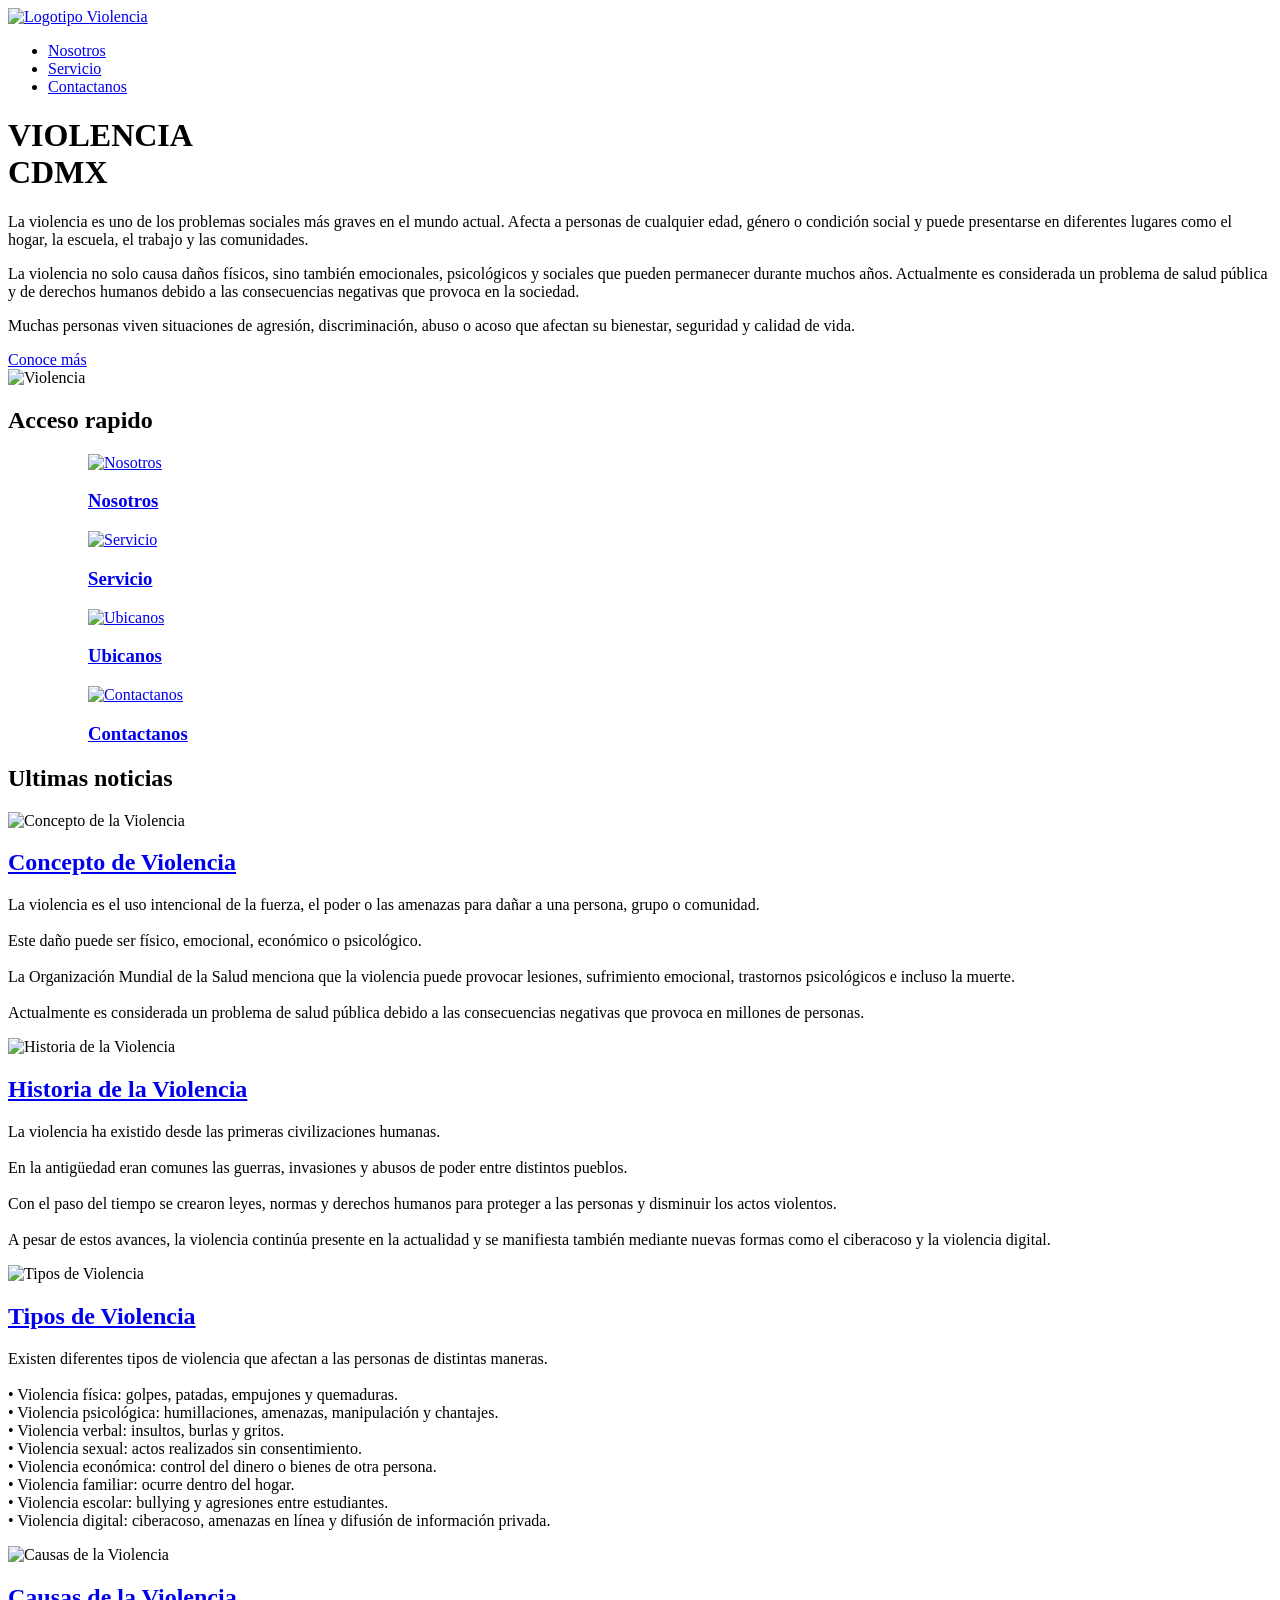
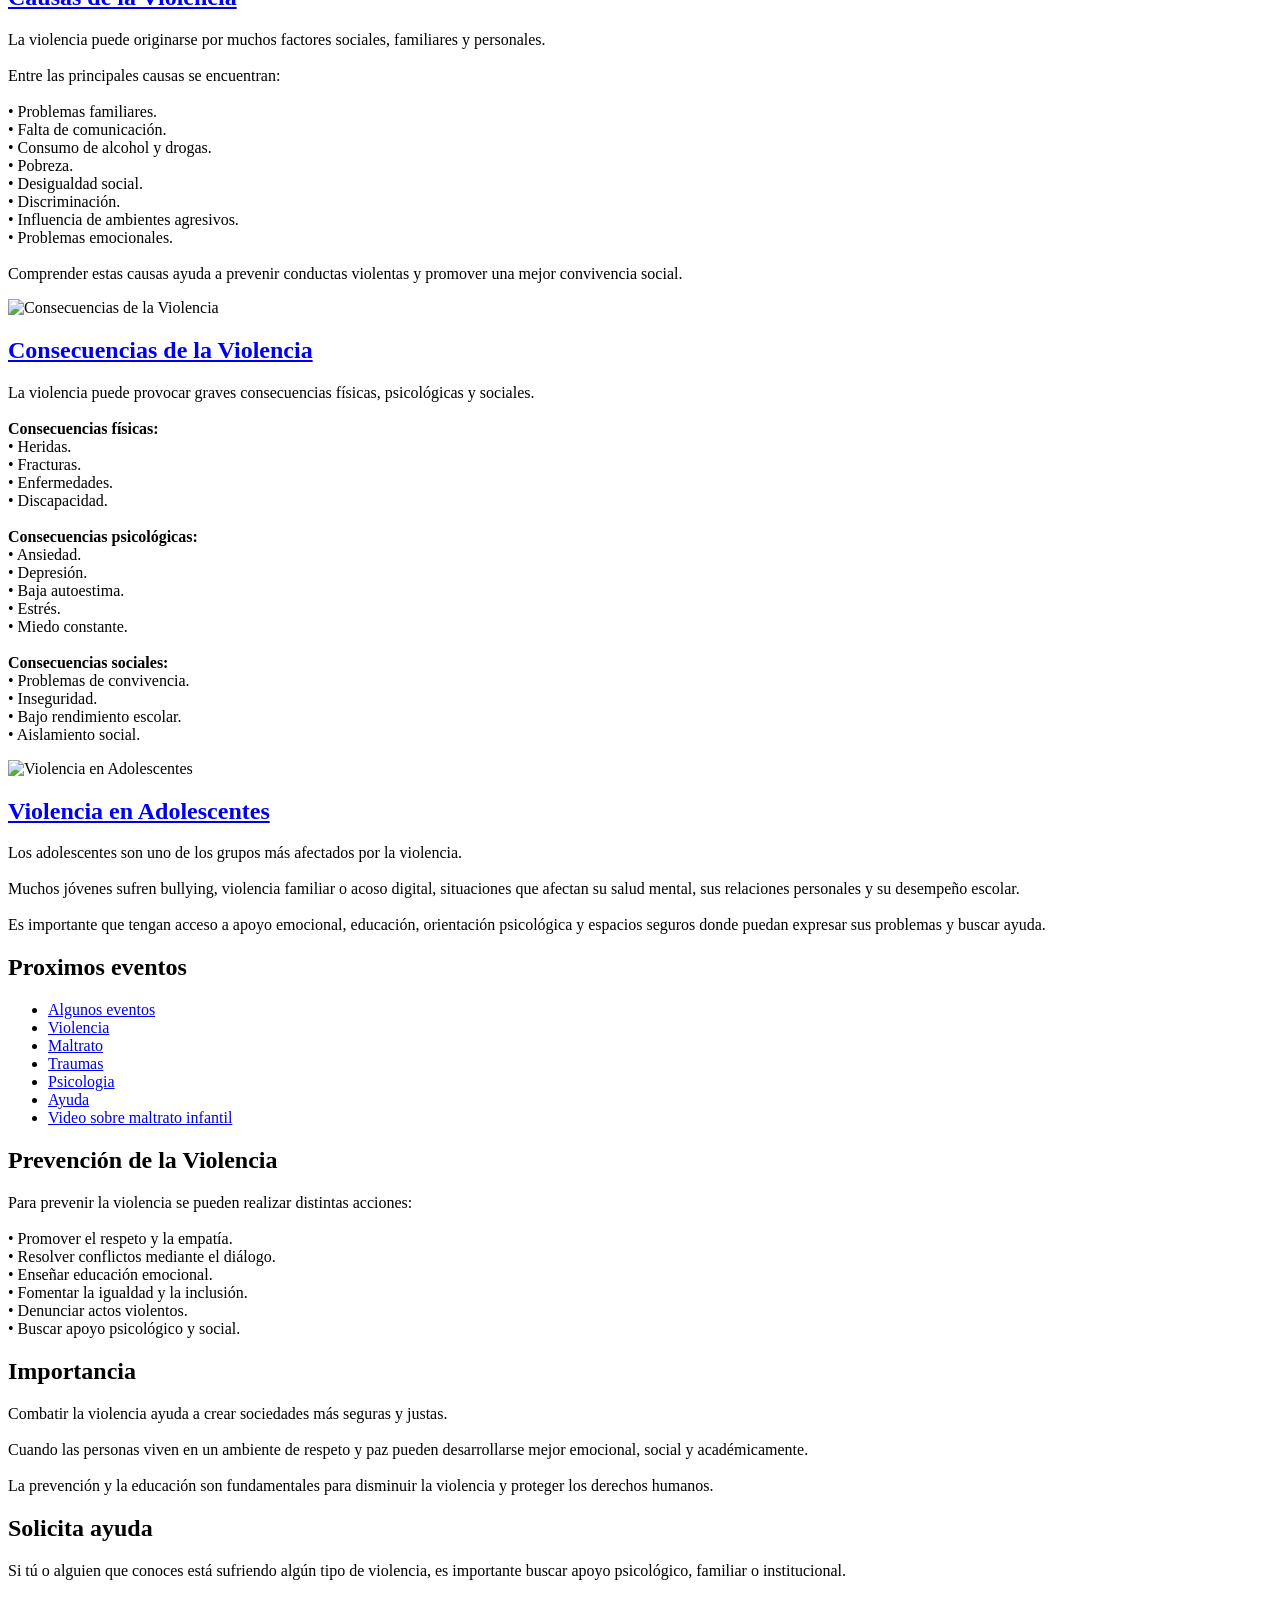
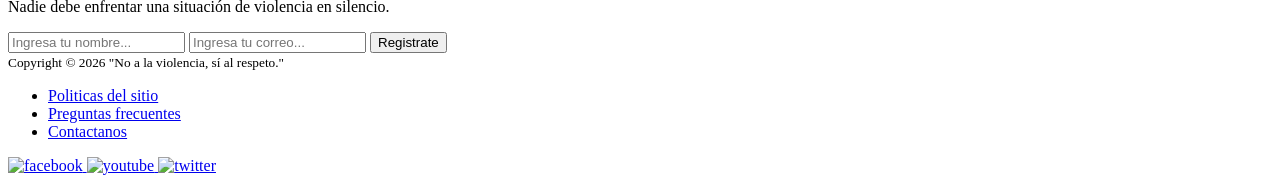
==== index.html @ 7d7b6aa0 "Add files via upload" ====
<!DOCTYPE html>
<html lang="es">
<head>
    <meta charset="UTF-8">
    <title>Proyecto Violencia</title>
    <link rel="stylesheet" href="violencia_estilo.css">
</head>

<body>

<header class="encabezado" role="banner">
    <div class="contenedor">

        <a href="#" class="logo">
            <img src="C:\Users\saman\OneDrive\Nueva carpeta\Logo violencia.jpg" alt="Logotipo Violencia">
        </a>

        <nav role="navigation">
            <ul>
                <li><a href="Nosotros.html">Nosotros</a></li>
                <li><a href="Servicios.html">Servicio</a></li>
                <li><a href="Contactanos.html">Contactanos</a></li>
            </ul>
        </nav>

    </div>
</header>

<!-- FIN ENCABEZADO -->

<div class="presentacion">

    <div class="contenedor">

        <div class="introduccion-presentacion">

            <h1>VIOLENCIA <br><span>CDMX</span></h1>

            <p>
            La violencia es uno de los problemas sociales más graves en el mundo actual.
            Afecta a personas de cualquier edad, género o condición social y puede
            presentarse en diferentes lugares como el hogar, la escuela, el trabajo
            y las comunidades.
            </p>

            <p>
            La violencia no solo causa daños físicos, sino también emocionales,
            psicológicos y sociales que pueden permanecer durante muchos años.
            Actualmente es considerada un problema de salud pública y de derechos
            humanos debido a las consecuencias negativas que provoca en la sociedad.
            </p>

            <p>
            Muchas personas viven situaciones de agresión, discriminación, abuso o
            acoso que afectan su bienestar, seguridad y calidad de vida.
            </p>

            <a href="https://www.comoves.unam.mx/numeros/articulo/143/maltrato-la-violencia-de-todos-los-dias"
            class="aprender-mas"
            target="_blank">
            Conoce más
            </a>

        </div>

        <img src="C:\Users\saman\OneDrive\Nueva carpeta\Violencia.jpg" alt="Violencia">

    </div>

</div>

<!-- FIN PRESENTACION -->

<!-- INICIO ACCESO RAPIDO -->

<section class="acceso-rapido">
    <div class="contenedor">

        <h2>Acceso rapido</h2>

        <ul>

            <figure>
                <a href="Nosotros.html">
                    <img src="C:\Users\saman\OneDrive\Nueva carpeta\nosotros.png" alt="Nosotros">
                </a>
                <figcaption>
                    <h3><a href="Nosotros.html">Nosotros</a></h3>
                </figcaption>
            </figure>

            <figure>
                <a href="Servicios.html">
                    <img src="C:\Users\saman\OneDrive\Nueva carpeta\Servicio.jpg" alt="Servicio">
                </a>
                <figcaption>
                    <h3><a href="Servicios.html">Servicio</a></h3>
                </figcaption>
            </figure>

            <figure>
                <a href="Ubicacion.html">
                    <img src="C:\Users\saman\OneDrive\Nueva carpeta\Ubicacion.avif" alt="Ubicanos">
                </a>
                <figcaption>
                    <h3><a href="Ubicacion.html">Ubicanos</a></h3>
                </figcaption>
            </figure>

            <figure>
                <a href="Contactanos.html">
                    <img src="C:\Users\saman\OneDrive\Nueva carpeta\Contactanos.jpg" alt="Contactanos">
                </a>
                <figcaption>
                    <h3><a href="Contactanos.html">Contactanos</a></h3>
                </figcaption>
            </figure>

        </ul>

    </div>
</section>

<!-- FIN ACCESO RAPIDO -->

<div class="bloque-contenido">
    <div class="contenedor">

        <main class="articulos" role="main">

            <h2>Ultimas noticias</h2>

            <article>

                <img src="C:\Users\saman\OneDrive\Nueva carpeta\Violencia2.jpg" alt="Concepto de la Violencia">

                <h1>
                    <a href="https://consulmex.sre.gob.mx/fresno/index.php/es/proteccion/vaim/que-es-la-violencia">Concepto de Violencia</a>
                </h1>

                <p>
                La violencia es el uso intencional de la fuerza, el poder o las
                amenazas para dañar a una persona, grupo o comunidad.

                <br><br>

                Este daño puede ser físico, emocional, económico o psicológico.

                <br><br>

                La Organización Mundial de la Salud menciona que la violencia puede
                provocar lesiones, sufrimiento emocional, trastornos psicológicos
                e incluso la muerte.

                <br><br>

                Actualmente es considerada un problema de salud pública debido a
                las consecuencias negativas que provoca en millones de personas.
                </p>

            </article>

            <article>

                <img src="C:\Users\saman\OneDrive\Nueva carpeta\Violencia3.webp" alt="Historia de la Violencia">

                <h1>
                    <a href="https://courier.unesco.org/es/articles/los-origenes-de-la-violencia">Historia de la Violencia</a>
                </h1>

                <p>
                La violencia ha existido desde las primeras civilizaciones humanas.

                <br><br>

                En la antigüedad eran comunes las guerras, invasiones y abusos de
                poder entre distintos pueblos.

                <br><br>

                Con el paso del tiempo se crearon leyes, normas y derechos humanos
                para proteger a las personas y disminuir los actos violentos.

                <br><br>

                A pesar de estos avances, la violencia continúa presente en la
                actualidad y se manifiesta también mediante nuevas formas como
                el ciberacoso y la violencia digital.
                </p>

            </article>

                        <article>

                <img src="C:\Users\saman\OneDrive\Nueva carpeta\Tipos.jpg" alt="Tipos de Violencia">

                <h1>
                    <a href="https://www.gob.mx/cms/uploads/attachment/file/303594/Prevencion_de_la_violencia__Tipos_de_Violencia.pdf">Tipos de Violencia</a>
                </h1>

                <p>
                Existen diferentes tipos de violencia que afectan a las personas de distintas maneras.

                <br><br>

                • Violencia física: golpes, patadas, empujones y quemaduras.<br>
                • Violencia psicológica: humillaciones, amenazas, manipulación y chantajes.<br>
                • Violencia verbal: insultos, burlas y gritos.<br>
                • Violencia sexual: actos realizados sin consentimiento.<br>
                • Violencia económica: control del dinero o bienes de otra persona.<br>
                • Violencia familiar: ocurre dentro del hogar.<br>
                • Violencia escolar: bullying y agresiones entre estudiantes.<br>
                • Violencia digital: ciberacoso, amenazas en línea y difusión de información privada.
                </p>

            </article>

            <article>

                <img src="C:\Users\saman\OneDrive\Nueva carpeta\causas.jpg" alt="Causas de la Violencia">

                <h1>
                    <a href="https://iucpol.com/genetica-y-violencia-causas/?srsltid=AfmBOopUWx2rlvfwy8B8EPbp8piBoFKcfzsE8zmRlgipZtyoLxdFioP6">Causas de la Violencia</a>
                </h1>

                <p>
                La violencia puede originarse por muchos factores sociales, familiares y personales.

                <br><br>

                Entre las principales causas se encuentran:

                <br><br>

                • Problemas familiares.<br>
                • Falta de comunicación.<br>
                • Consumo de alcohol y drogas.<br>
                • Pobreza.<br>
                • Desigualdad social.<br>
                • Discriminación.<br>
                • Influencia de ambientes agresivos.<br>
                • Problemas emocionales.

                <br><br>

                Comprender estas causas ayuda a prevenir conductas violentas y promover una mejor convivencia social.
                </p>

            </article>

            <article>

                <img src="C:\Users\saman\OneDrive\Nueva carpeta\consecuencias.webp" alt="Consecuencias de la Violencia">

                <h1>
                    <a href="https://www.hommealternative.com/fr/consecuencias-violencia.htm">Consecuencias de la Violencia</a>
                </h1>

                <p>
                La violencia puede provocar graves consecuencias físicas, psicológicas y sociales.

                <br><br>

                <b>Consecuencias físicas:</b><br>
                • Heridas.<br>
                • Fracturas.<br>
                • Enfermedades.<br>
                • Discapacidad.

                <br><br>

                <b>Consecuencias psicológicas:</b><br>
                • Ansiedad.<br>
                • Depresión.<br>
                • Baja autoestima.<br>
                • Estrés.<br>
                • Miedo constante.

                <br><br>

                <b>Consecuencias sociales:</b><br>
                • Problemas de convivencia.<br>
                • Inseguridad.<br>
                • Bajo rendimiento escolar.<br>
                • Aislamiento social.
                </p>

            </article>

            <article>

                <img src="C:\Users\saman\OneDrive\Nueva carpeta\Adolecentes.jpg" alt="Violencia en Adolescentes">

                <h1>
                    <a href="https://www.paho.org/es/temas/violencia-juvenil">Violencia en Adolescentes</a>
                </h1>

                <p>
                Los adolescentes son uno de los grupos más afectados por la violencia.

                <br><br>

                Muchos jóvenes sufren bullying, violencia familiar o acoso digital,
                situaciones que afectan su salud mental, sus relaciones personales
                y su desempeño escolar.

                <br><br>

                Es importante que tengan acceso a apoyo emocional, educación,
                orientación psicológica y espacios seguros donde puedan expresar
                sus problemas y buscar ayuda.
                </p>

            </article>

                    </main>

        <aside class="complementario" role="complementary">

            <h2>Proximos eventos</h2>

            <ul>
                <li><a href="https://www.unwomen.org/es/what-we-do/ending-violence-against-women/unite/theme">Algunos eventos</a></li>
                <li><a href="https://www.uv.mx/cendhiu/general/violencia-y-agresividad/">Violencia</a></li>
                <li><a href="https://es.hsc.unm.edu/medicine/education/leo/reporting/">Maltrato</a></li>
                <li><a href="https://www.medicalnewstoday.com/articles/es/que-es-trauma">Traumas</a></li>
                <li><a href="https://www.unir.net/revista/salud/que-es-psicologia-que-estudia/">Psicologia</a></li>
                <li><a href="https://mujeresseguras.cdmx.gob.mx/como-denunciar/">Ayuda</a></li>
                <li><a href="https://youtu.be/_oITk8RT4_k?si=hsIgcjNfLHgaTD6E">Video sobre maltrato infantil</a></li>
            </ul>

            <h2>Prevención de la Violencia</h2>

            <p>
            Para prevenir la violencia se pueden realizar distintas acciones:

            <br><br>

            • Promover el respeto y la empatía.<br>
            • Resolver conflictos mediante el diálogo.<br>
            • Enseñar educación emocional.<br>
            • Fomentar la igualdad y la inclusión.<br>
            • Denunciar actos violentos.<br>
            • Buscar apoyo psicológico y social.
            </p>

            <h2>Importancia</h2>

            <p>
            Combatir la violencia ayuda a crear sociedades más seguras y justas.

            <br><br>

            Cuando las personas viven en un ambiente de respeto y paz pueden
            desarrollarse mejor emocional, social y académicamente.

            <br><br>

            La prevención y la educación son fundamentales para disminuir la
            violencia y proteger los derechos humanos.
            </p>

        </aside>

    </div>
</div>

<!-- FIN BLOQUE CONTENIDO -->

<section class="suscripcion">

    <div class="contenedor">

        <h2>Solicita ayuda</h2>

        <p>
        Si tú o alguien que conoces está sufriendo algún tipo de violencia,
        es importante buscar apoyo psicológico, familiar o institucional.

        <br><br>

        Nadie debe enfrentar una situación de violencia en silencio.
        </p>

        <form action="#">

            <input type="text"
            name="nombre"
            placeholder="Ingresa tu nombre..."
            required>

            <input type="email"
            name="email"
            placeholder="Ingresa tu correo..."
            required>

            <input type="submit"
            name="valor"
            value="Registrate">

        </form>

    </div>

</section>


<!-- FIN SUSCRIPCION -->

<footer class="piedepagina" role="contentinfo">

    <div class="contenedor">

        <small>
        Copyright © 2026 "No a la violencia, sí al respeto."
        </small>

        <nav>
            <ul>
                <li><a href="Politicas de Sitio.html">Politicas del sitio</a></li>
                <li><a href="Preguntas frecuentes.html">Preguntas frecuentes</a></li>
                <li><a href="Contactanos.html">Contactanos</a></li>
            </ul>
        </nav>

    </div>

</footer>

<!-- REDES SOCIALES -->

<div class="social">

    <a href="https://www.facebook.com/share/1Fojn9PN9R/" title="FaceBook">
        <img src="C:\Users\saman\OneDrive\Nueva carpeta\Facebook.jpg" alt="facebook">
    </a>

    <a href="https://youtube.com/@nomas_violenciamx?si=GZgASnxwafXdJVvI" title="Youtube">
        <img src="C:\Users\saman\OneDrive\Nueva carpeta\YouTube.webp" alt="youtube">
    </a>

    <a href="https://x.com/RespetoSinVio" title="twitter">
        <img src="C:\Users\saman\OneDrive\Nueva carpeta\Twitter.png" alt="twitter">
    </a>

</div>

</body>
</html>
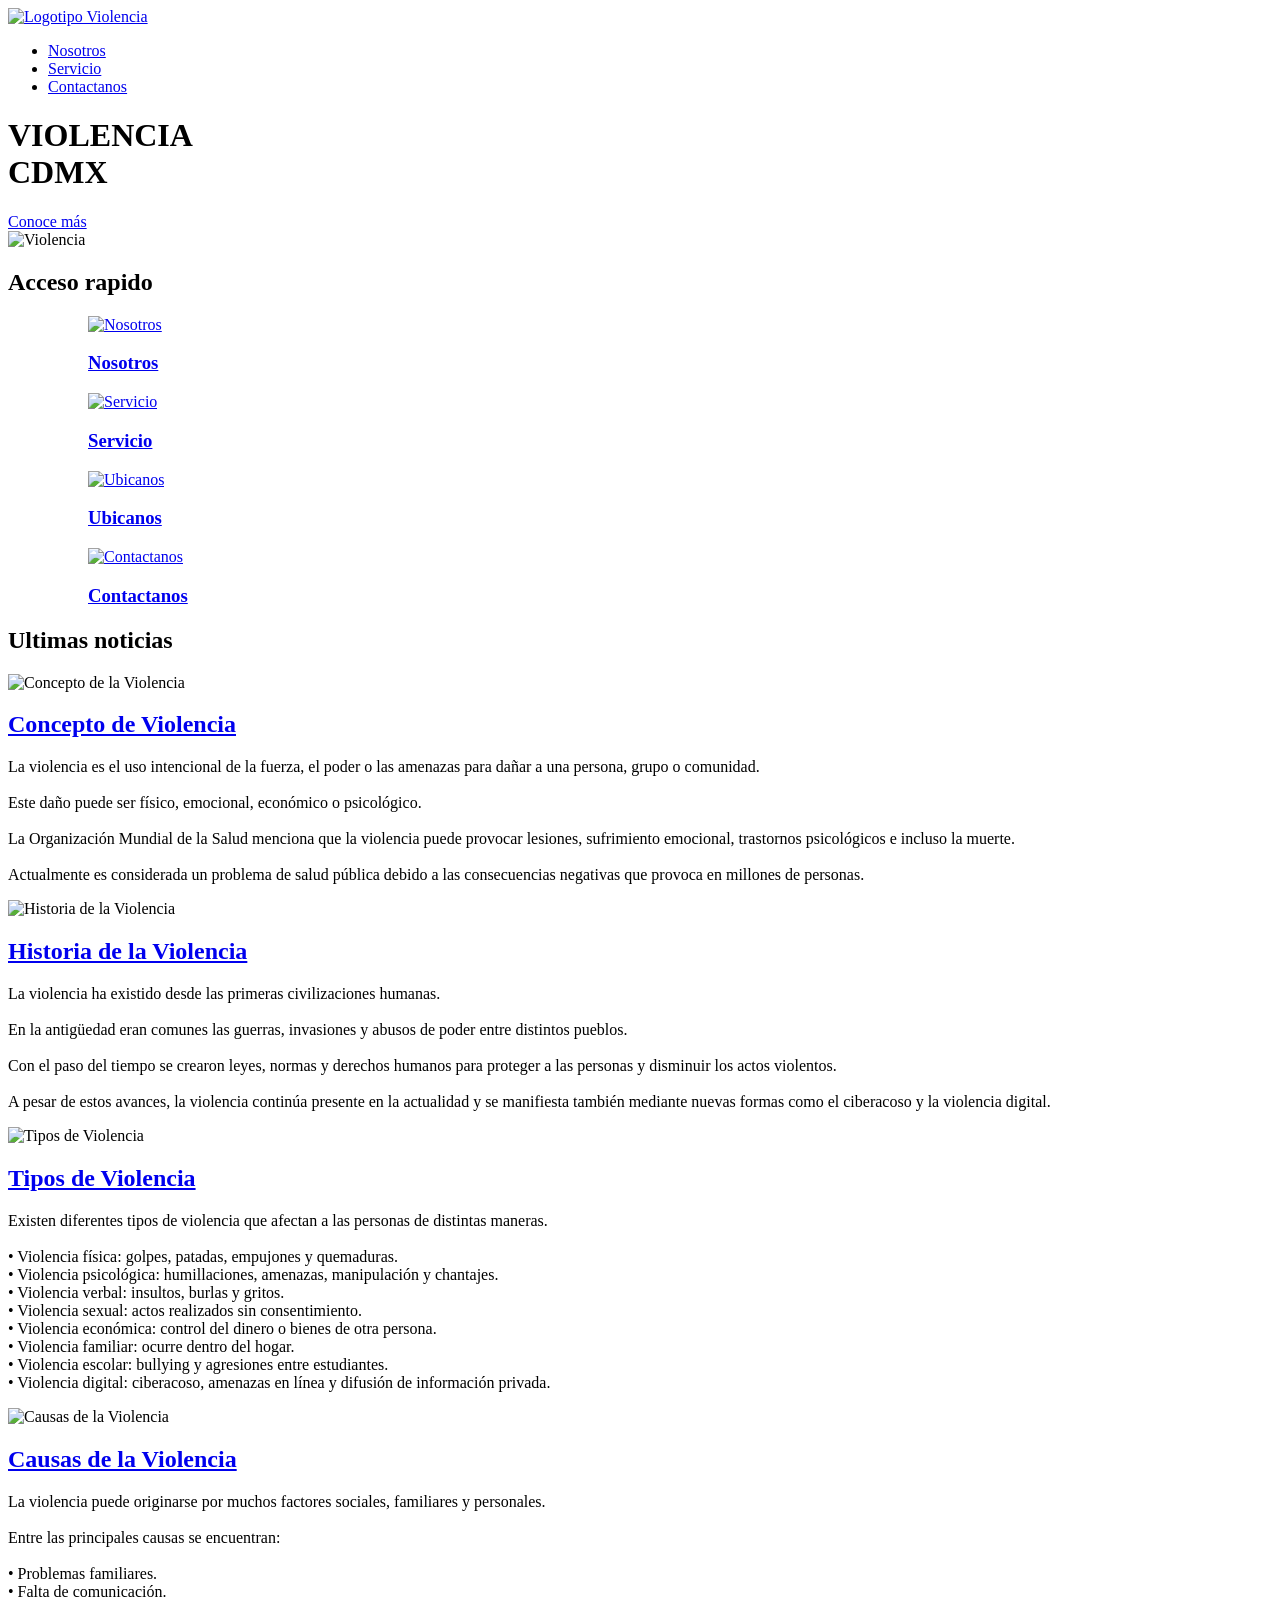
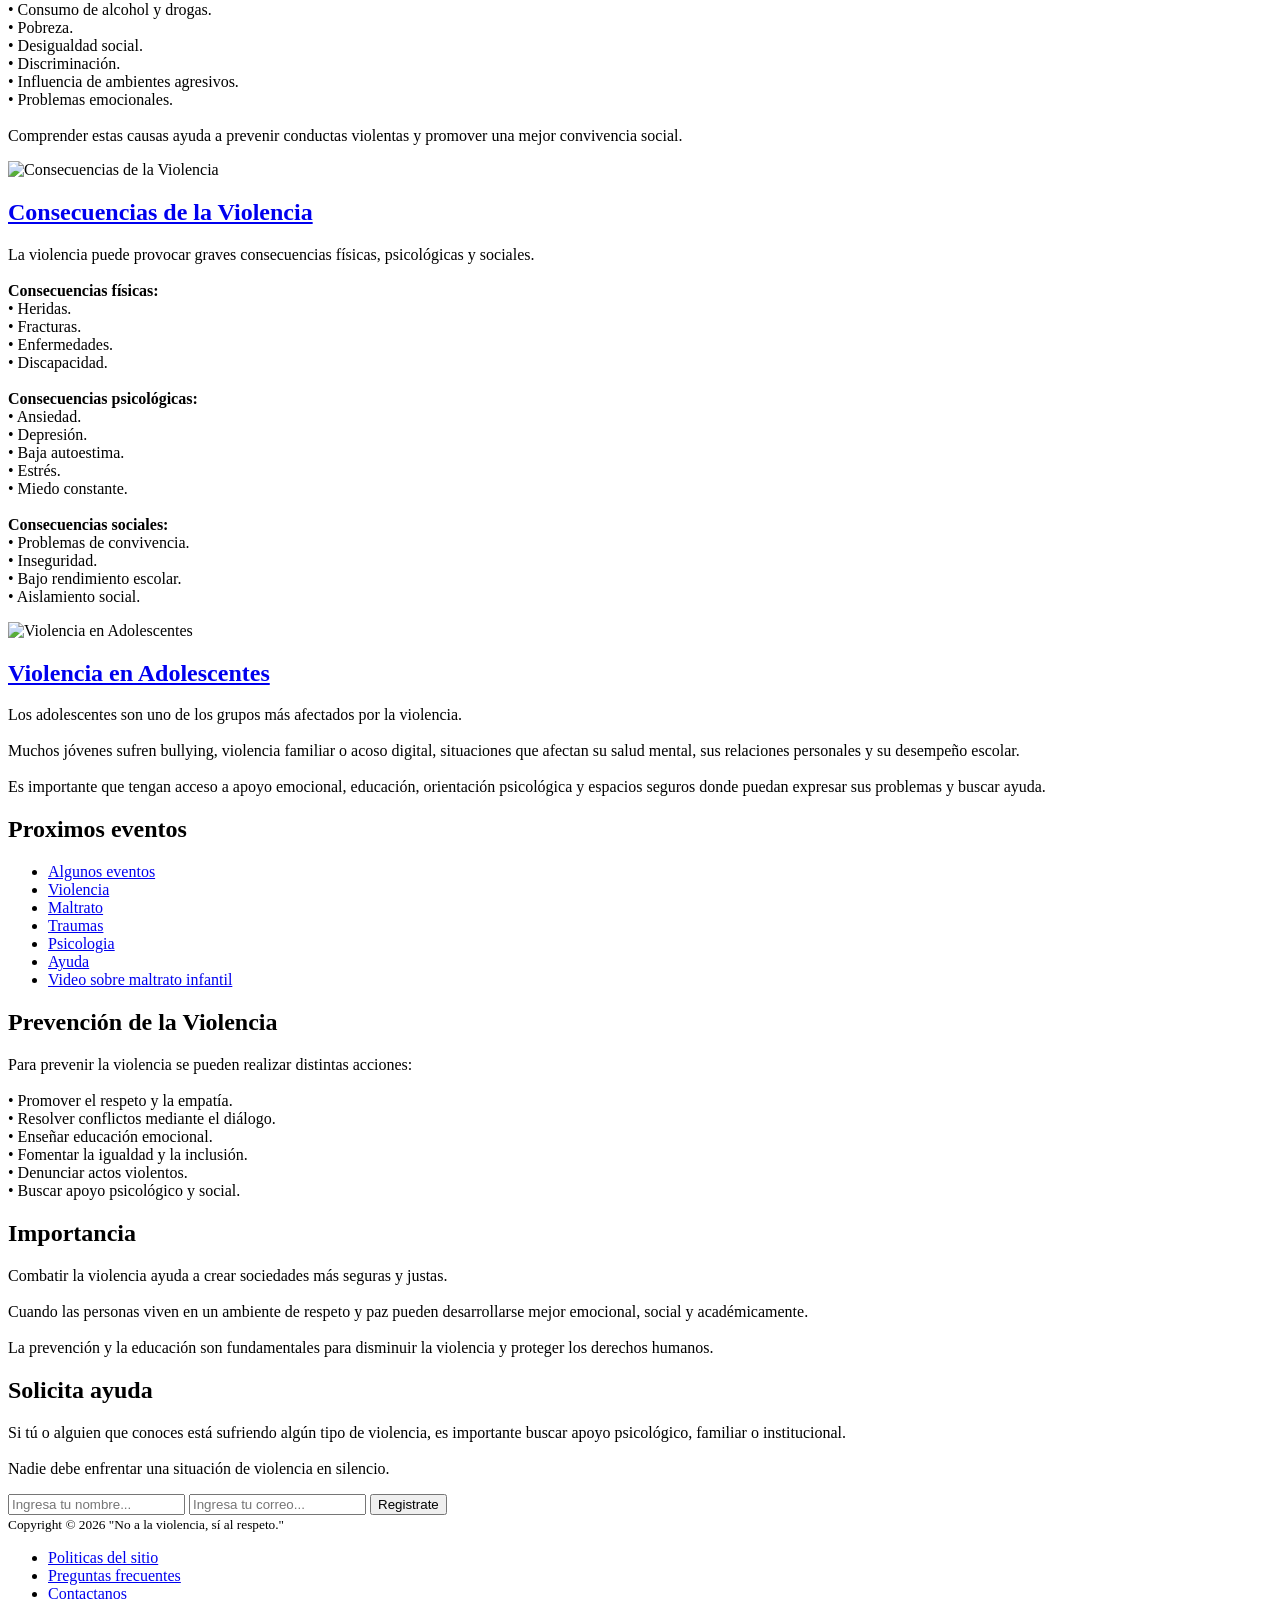
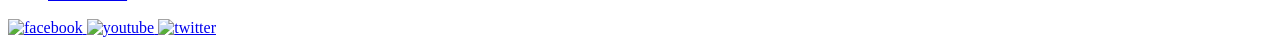
==== commit 2fa5c979: "Add files via upload" ====
--- a/index.html
+++ b/index.html
@@ -3,7 +3,7 @@
 <head>
     <meta charset="UTF-8">
     <title>Proyecto Violencia</title>
-    <link rel="stylesheet" href="violencia_estilo.css">
+    <link rel="stylesheet" href="estilo_2.css">
 </head>
 
 <body>
@@ -12,7 +12,7 @@
     <div class="contenedor">
 
         <a href="#" class="logo">
-            <img src="C:\Users\saman\OneDrive\Nueva carpeta\Logo violencia.jpg" alt="Logotipo Violencia">
+            <img src="C:\Users\saman\OneDrive\Nueva carpeta\Logo violencia.JPG" alt="Logotipo Violencia">
         </a>
 
         <nav role="navigation">
@@ -36,25 +36,6 @@
 
             <h1>VIOLENCIA <br><span>CDMX</span></h1>
 
-            <p>
-            La violencia es uno de los problemas sociales más graves en el mundo actual.
-            Afecta a personas de cualquier edad, género o condición social y puede
-            presentarse en diferentes lugares como el hogar, la escuela, el trabajo
-            y las comunidades.
-            </p>
-
-            <p>
-            La violencia no solo causa daños físicos, sino también emocionales,
-            psicológicos y sociales que pueden permanecer durante muchos años.
-            Actualmente es considerada un problema de salud pública y de derechos
-            humanos debido a las consecuencias negativas que provoca en la sociedad.
-            </p>
-
-            <p>
-            Muchas personas viven situaciones de agresión, discriminación, abuso o
-            acoso que afectan su bienestar, seguridad y calidad de vida.
-            </p>
-
             <a href="https://www.comoves.unam.mx/numeros/articulo/143/maltrato-la-violencia-de-todos-los-dias"
             class="aprender-mas"
             target="_blank">
@@ -63,7 +44,7 @@
 
         </div>
 
-        <img src="C:\Users\saman\OneDrive\Nueva carpeta\Violencia.jpg" alt="Violencia">
+        <img src="C:\Users\saman\OneDrive\Nueva carpeta\Violencia.JPG" alt="Violencia">
 
     </div>
 
@@ -82,7 +63,7 @@
 
             <figure>
                 <a href="Nosotros.html">
-                    <img src="C:\Users\saman\OneDrive\Nueva carpeta\nosotros.png" alt="Nosotros">
+                    <img src="C:\Users\saman\OneDrive\Nueva carpeta\nosotros.PNG" alt="Nosotros">
                 </a>
                 <figcaption>
                     <h3><a href="Nosotros.html">Nosotros</a></h3>
@@ -91,7 +72,7 @@
 
             <figure>
                 <a href="Servicios.html">
-                    <img src="C:\Users\saman\OneDrive\Nueva carpeta\Servicio.jpg" alt="Servicio">
+                    <img src="C:\Users\saman\OneDrive\Nueva carpeta\Servicio.JPG" alt="Servicio">
                 </a>
                 <figcaption>
                     <h3><a href="Servicios.html">Servicio</a></h3>
@@ -100,7 +81,7 @@
 
             <figure>
                 <a href="Ubicacion.html">
-                    <img src="C:\Users\saman\OneDrive\Nueva carpeta\Ubicacion.avif" alt="Ubicanos">
+                    <img src="C:\Users\saman\OneDrive\Nueva carpeta\Ubicacion.AVIF" alt="Ubicanos">
                 </a>
                 <figcaption>
                     <h3><a href="Ubicacion.html">Ubicanos</a></h3>
@@ -109,7 +90,7 @@
 
             <figure>
                 <a href="Contactanos.html">
-                    <img src="C:\Users\saman\OneDrive\Nueva carpeta\Contactanos.jpg" alt="Contactanos">
+                    <img src="C:\Users\saman\OneDrive\Nueva carpeta\Contactanos.JPG" alt="Contactanos">
                 </a>
                 <figcaption>
                     <h3><a href="Contactanos.html">Contactanos</a></h3>
@@ -132,7 +113,7 @@
 
             <article>
 
-                <img src="C:\Users\saman\OneDrive\Nueva carpeta\Violencia2.jpg" alt="Concepto de la Violencia">
+                <img src="C:\Users\saman\OneDrive\Nueva carpeta\Violencia2.JPG" alt="Concepto de la Violencia">
 
                 <h1>
                     <a href="https://consulmex.sre.gob.mx/fresno/index.php/es/proteccion/vaim/que-es-la-violencia">Concepto de Violencia</a>
@@ -162,7 +143,7 @@
 
             <article>
 
-                <img src="C:\Users\saman\OneDrive\Nueva carpeta\Violencia3.webp" alt="Historia de la Violencia">
+                <img src="C:\Users\saman\OneDrive\Nueva carpeta\Violencia3.WEBP" alt="Historia de la Violencia">
 
                 <h1>
                     <a href="https://courier.unesco.org/es/articles/los-origenes-de-la-violencia">Historia de la Violencia</a>
@@ -192,7 +173,7 @@
 
                         <article>
 
-                <img src="C:\Users\saman\OneDrive\Nueva carpeta\Tipos.jpg" alt="Tipos de Violencia">
+                <img src="C:\Users\saman\OneDrive\Nueva carpeta\Tipos.JPG" alt="Tipos de Violencia">
 
                 <h1>
                     <a href="https://www.gob.mx/cms/uploads/attachment/file/303594/Prevencion_de_la_violencia__Tipos_de_Violencia.pdf">Tipos de Violencia</a>
@@ -217,7 +198,7 @@
 
             <article>
 
-                <img src="C:\Users\saman\OneDrive\Nueva carpeta\causas.jpg" alt="Causas de la Violencia">
+                <img src="C:\Users\saman\OneDrive\Nueva carpeta\causas.JPG" alt="Causas de la Violencia">
 
                 <h1>
                     <a href="https://iucpol.com/genetica-y-violencia-causas/?srsltid=AfmBOopUWx2rlvfwy8B8EPbp8piBoFKcfzsE8zmRlgipZtyoLxdFioP6">Causas de la Violencia</a>
@@ -250,7 +231,7 @@
 
             <article>
 
-                <img src="C:\Users\saman\OneDrive\Nueva carpeta\consecuencias.webp" alt="Consecuencias de la Violencia">
+                <img src="C:\Users\saman\OneDrive\Nueva carpeta\consecuencias.WEBP" alt="Consecuencias de la Violencia">
 
                 <h1>
                     <a href="https://www.hommealternative.com/fr/consecuencias-violencia.htm">Consecuencias de la Violencia</a>
@@ -289,7 +270,7 @@
 
             <article>
 
-                <img src="C:\Users\saman\OneDrive\Nueva carpeta\Adolecentes.jpg" alt="Violencia en Adolescentes">
+                <img src="C:\Users\saman\OneDrive\Nueva carpeta\Adolecentes.JPG" alt="Violencia en Adolescentes">
 
                 <h1>
                     <a href="https://www.paho.org/es/temas/violencia-juvenil">Violencia en Adolescentes</a>
@@ -328,6 +309,9 @@
                 <li><a href="https://mujeresseguras.cdmx.gob.mx/como-denunciar/">Ayuda</a></li>
                 <li><a href="https://youtu.be/_oITk8RT4_k?si=hsIgcjNfLHgaTD6E">Video sobre maltrato infantil</a></li>
             </ul>
+        </aside>
+        </div>
+    </div>
 
             <h2>Prevención de la Violencia</h2>
 
@@ -432,15 +416,15 @@
 <div class="social">
 
     <a href="https://www.facebook.com/share/1Fojn9PN9R/" title="FaceBook">
-        <img src="C:\Users\saman\OneDrive\Nueva carpeta\Facebook.jpg" alt="facebook">
+        <img src="C:\Users\saman\OneDrive\Nueva carpeta\Facebook.JPG" alt="facebook">
     </a>
 
     <a href="https://youtube.com/@nomas_violenciamx?si=GZgASnxwafXdJVvI" title="Youtube">
-        <img src="C:\Users\saman\OneDrive\Nueva carpeta\YouTube.webp" alt="youtube">
+        <img src="C:\Users\saman\OneDrive\Nueva carpeta\YouTube.WEBP" alt="youtube">
     </a>
 
     <a href="https://x.com/RespetoSinVio" title="twitter">
-        <img src="C:\Users\saman\OneDrive\Nueva carpeta\Twitter.png" alt="twitter">
+        <img src="C:\Users\saman\OneDrive\Nueva carpeta\Twitter.PNG" alt="twitter">
     </a>
 
 </div>
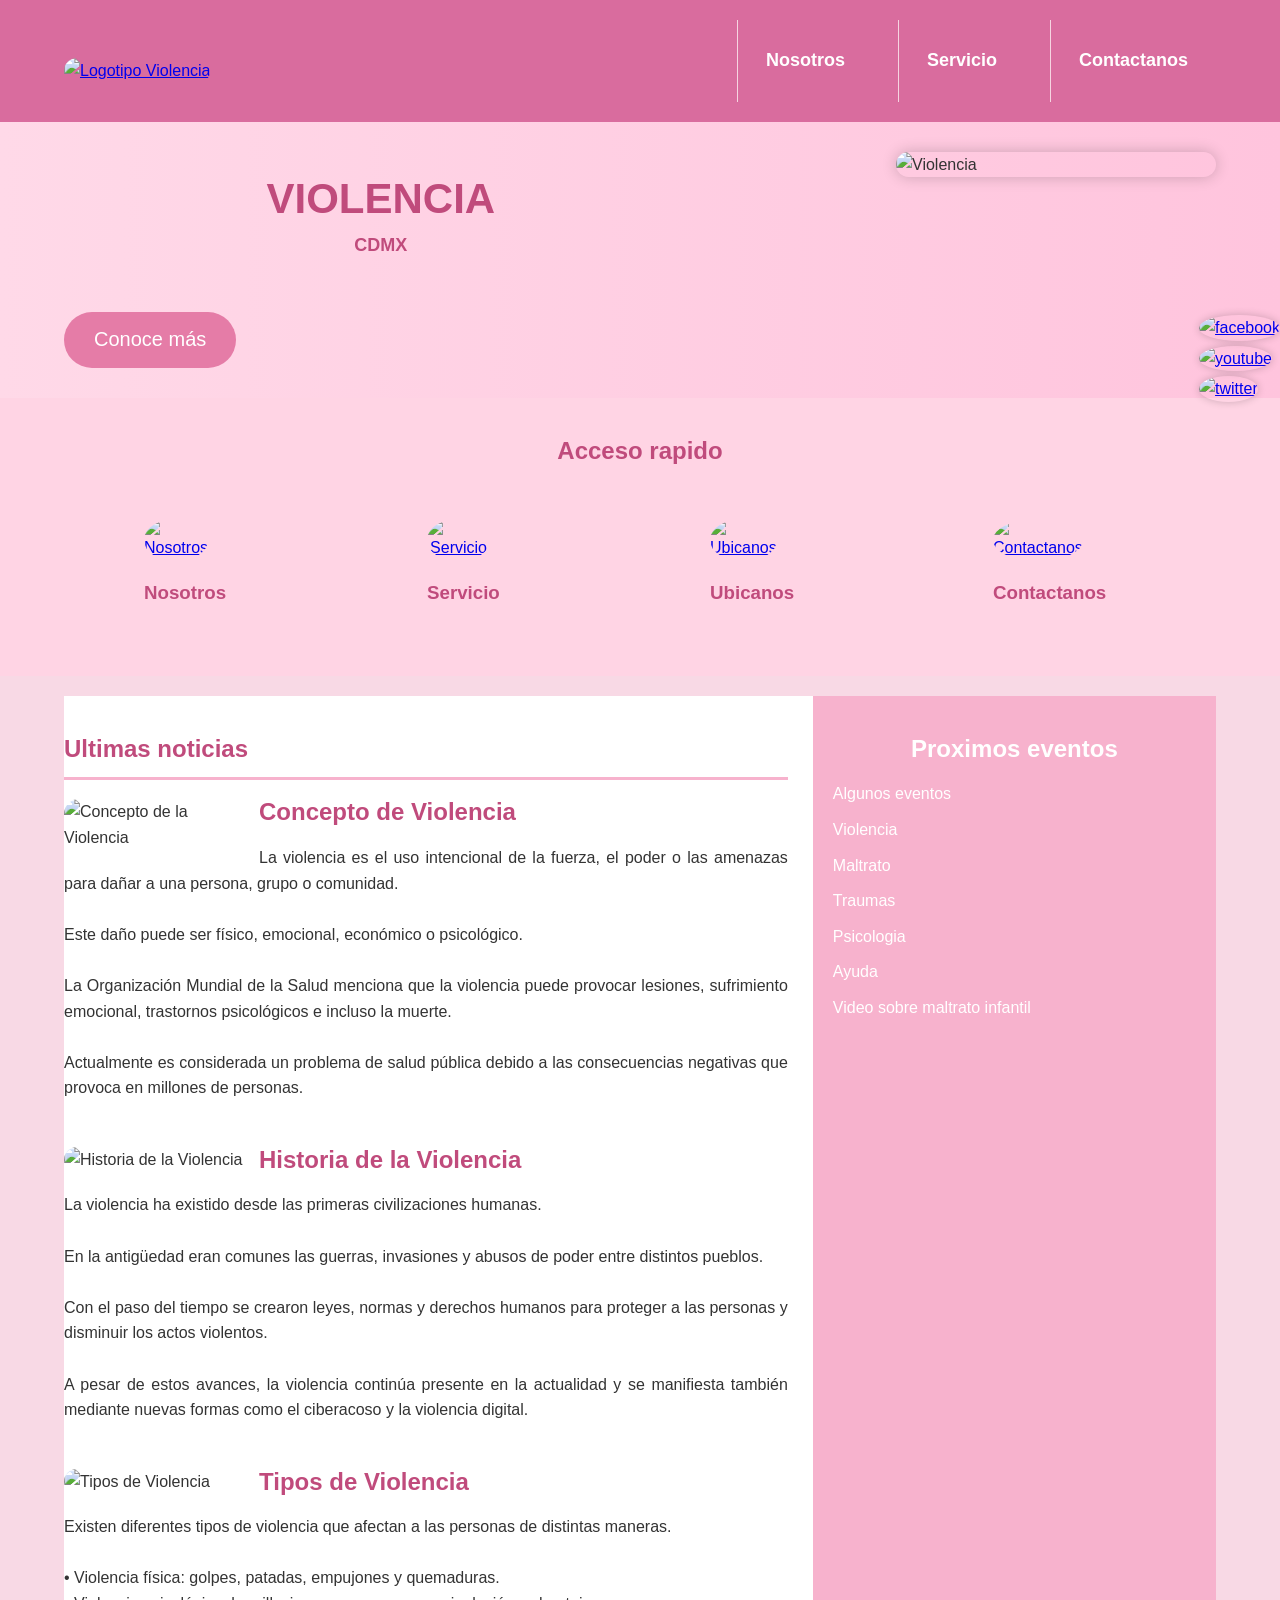
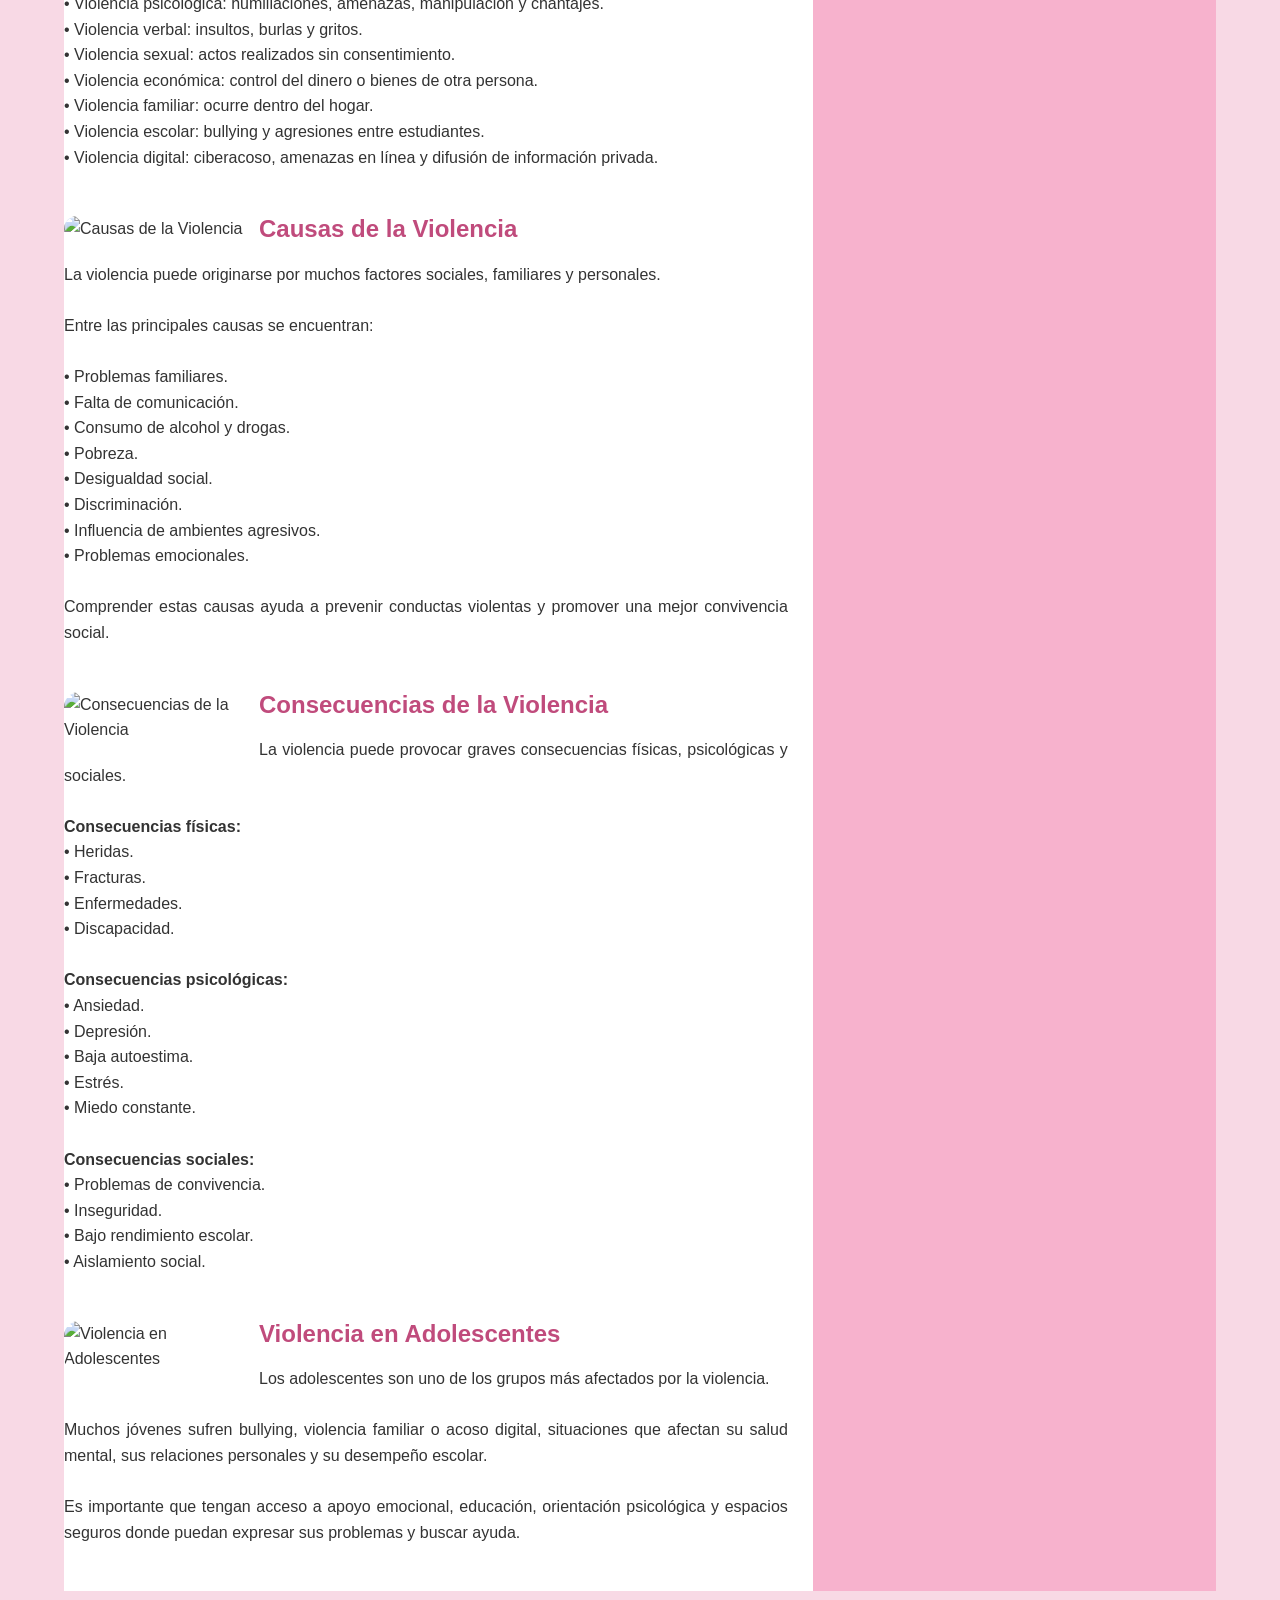
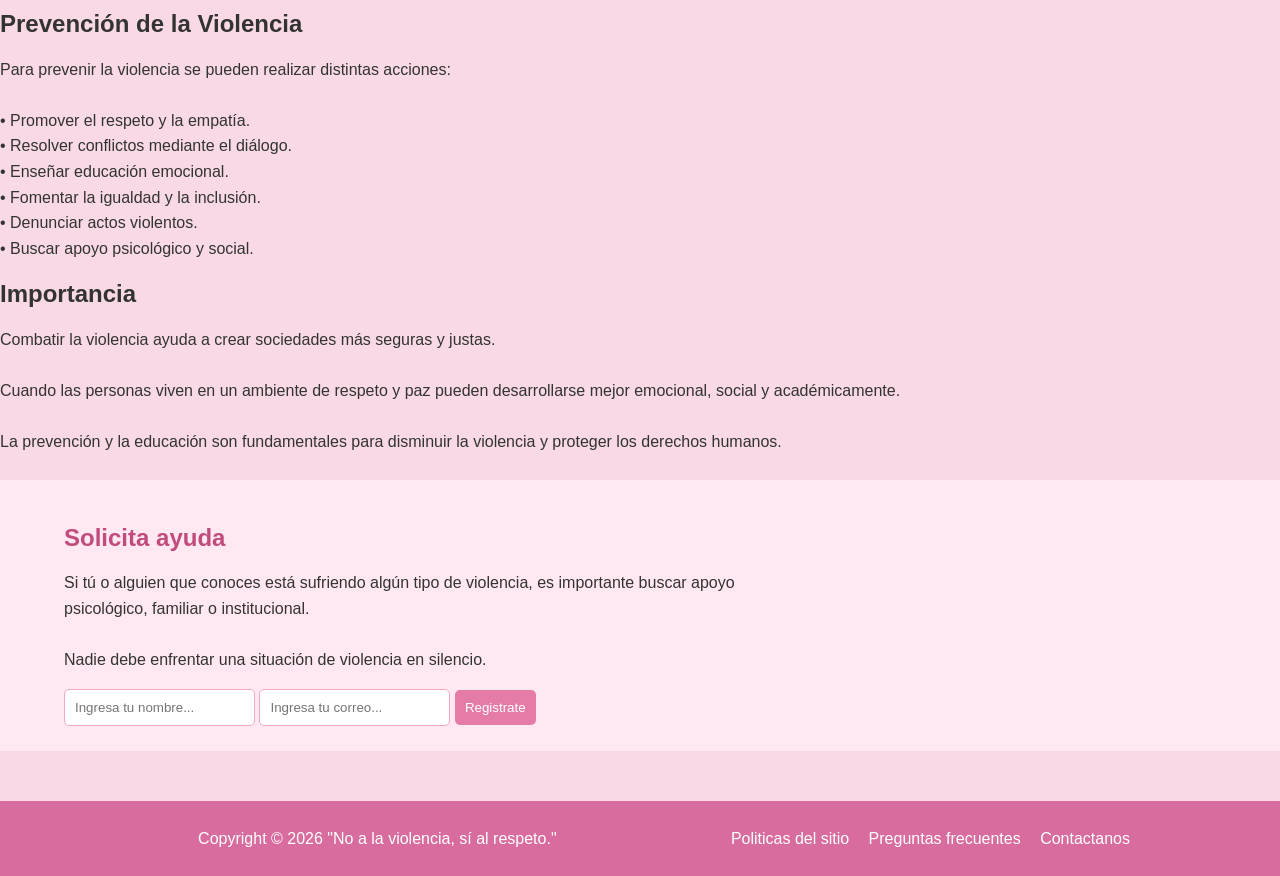
==== commit 4524583a: "Update index.html" ====
--- a/index.html
+++ b/index.html
@@ -3,7 +3,7 @@
 <head>
     <meta charset="UTF-8">
     <title>Proyecto Violencia</title>
-    <link rel="stylesheet" href="estilo_2.css">
+    <link rel="stylesheet" href="index_estilo.css">
 </head>
 
 <body>
@@ -430,4 +430,4 @@
 </div>
 
 </body>
-</html>+</html>
--- a/index_estilo.css
+++ b/index_estilo.css
@@ -0,0 +1,903 @@
+*{
+    box-sizing:border-box;
+}
+
+body{
+    font-size:16px;
+    font-family: Arial, Helvetica, sans-serif;
+    line-height:1.6em;
+    margin:0;
+    background:#fff5f8;
+    color:#444;
+}
+
+.contenedor{
+    width:980px;
+    margin:0 auto;
+}
+
+/* ENCABEZADO */
+
+.encabezado{
+    background:#f8b8d0;
+    overflow:hidden;
+}
+
+.logo{
+    float:left;
+    position:relative;
+    top:10px;
+}
+
+.logo img{
+    width:90px;
+    border-radius:50%;
+}
+
+.encabezado nav{
+    float:right;
+}
+
+.encabezado nav ul{
+    margin:0;
+    padding:0;
+    list-style:none;
+}
+
+.encabezado nav ul li{
+    display:inline-block;
+}
+
+.encabezado nav ul li a{
+    display:block;
+    color:#fff;
+    padding:28px;
+    text-decoration:none;
+    border-left:1px solid #f6d4e1;
+}
+
+.encabezado nav ul li a:hover{
+    background:#f59abc;
+}
+
+/* PRESENTACION */
+
+.presentacion{
+    background:linear-gradient(to right,#ffd9e8,#ffc4dd);
+    overflow:hidden;
+    padding:30px 0;
+}
+
+.introduccion-presentacion{
+    float:left;
+    width:55%;
+}
+
+.introduccion-presentacion h1{
+    color:#c04b7c;
+    font-size:42px;
+    text-align:center;
+    line-height:0.9em;
+}
+
+.introduccion-presentacion h1 span{
+    font-size:18px;
+}
+
+.introduccion-presentacion p{
+    text-align:justify;
+}
+
+.presentacion img{
+    float:right;
+    width:320px;
+    border-radius:20px;
+    box-shadow:0 0 15px rgba(0,0,0,.2);
+}
+
+/* BOTON */
+
+a.aprender-mas{
+    display:inline-block;
+    margin-top:20px;
+    padding:15px 30px;
+    background:#e57ca7;
+    color:white;
+    text-decoration:none;
+    border-radius:30px;
+    font-size:20px;
+    transition:.3s;
+}
+
+a.aprender-mas:hover{
+    background:#cf5b8d;
+}
+
+/* ACCESO RAPIDO */
+.acceso-rapido ul{
+    display: grid;
+    grid-template-columns: repeat(4, 1fr);
+    gap: 20px;
+    text-align: center;
+ }
+ .acceso-rapido figure img{
+    width: 120px;
+    height: 120px;
+    border-radius: 50%;
+}   
+.acceso-rapido{
+    background:#ffd4e4;
+    overflow:hidden;
+    padding-bottom:20px;
+}
+
+.acceso-rapido h2{
+    text-align:center;
+    color:#c04b7c;
+    padding:20px;
+}
+
+.acceso-rapido figure{
+    display:inline-block;
+    width:24%;
+    text-align:center;
+}
+
+.acceso-rapido img{
+    width:90px;
+    border-radius:50%;
+}
+
+.acceso-rapido h3 a{
+    color:#c04b7c;
+    text-decoration:none;
+}
+
+/* CONTENIDO */
+
+.bloque-contenido{
+    margin-top:20px;
+}
+
+.bloque-contenido .contenedor{
+    display:table;
+}
+
+/* ARTICULOS */
+
+.articulos{
+    display:table-cell;
+    width:65%;
+    background:white;
+    padding-right:25px;
+}
+
+.articulos h2{
+    color:#c04b7c;
+    border-bottom:3px solid #f7b2cd;
+    padding-bottom:15px;
+}
+
+.articulos article{
+    margin-bottom:30px;
+    overflow:hidden;
+}
+
+.articulos img{
+    float:left;
+    width:180px;
+    margin-right:15px;
+    border-radius:15px;
+}
+
+.articulos article h1{
+    margin-top:0;
+}
+
+.articulos article h1 a{
+    color:#c04b7c;
+    text-decoration:none;
+}
+
+.articulos article h1 a:hover{
+    text-decoration:underline;
+}
+
+.articulos p{
+    text-align:justify;
+}
+
+/* ASIDE */
+
+.complementario{
+    display:table-cell;
+    width:35%;
+    background:#f7b2cd;
+    padding:20px;
+    color:white;
+}
+
+.complementario h2{
+    text-align:center;
+}
+
+.complementario ul{
+    list-style:none;
+    padding:0;
+}
+
+.complementario li{
+    margin-bottom:10px;
+}
+
+.complementario li a{
+    color:white;
+    text-decoration:none;
+}
+
+.complementario li a:hover{
+    color:#ffeef5;
+}
+
+/* SUSCRIPCION */
+
+.suscripcion{
+    background:#ffe8f1;
+    margin-top:25px;
+    padding:25px 0;
+    overflow:hidden;
+}
+
+.suscripcion h2{
+    color:#c04b7c;
+}
+
+.suscripcion p{
+    width:60%;
+}
+
+.suscripcion form{
+    margin-top:15px;
+}
+
+.suscripcion input{
+    padding:10px;
+    border:1px solid #f3a7c5;
+    border-radius:5px;
+}
+
+.suscripcion input[type="submit"]{
+    background:#e57ca7;
+    color:white;
+    border:none;
+    cursor:pointer;
+}
+
+.suscripcion input[type="submit"]:hover{
+    background:#cf5b8d;
+}
+
+/* PIE DE PAGINA */
+
+.piedepagina{
+    background:#c04b7c;
+    padding:20px 0;
+    margin-top:20px;
+}
+
+.piedepagina .contenedor{
+    display:table;
+    width:980px;
+}
+
+.piedepagina small{
+    display:table-cell;
+    color:white;
+}
+
+.piedepagina nav{
+    display:table-cell;
+    text-align:right;
+}
+
+.piedepagina nav ul{
+    list-style:none;
+    margin:0;
+    padding:0;
+}
+
+.piedepagina nav ul li{
+    display:inline-block;
+    margin-left:15px;
+}
+
+.piedepagina nav ul li a{
+    color:white;
+    text-decoration:none;
+}
+
+.piedepagina nav ul li a:hover{
+    color:#ffe8f1;
+}
+
+/* REDES SOCIALES */
+
+.social{
+    position:fixed;
+    right:0;
+    top:35%;
+}
+
+.social a{
+    display:block;
+    margin-bottom:5px;
+}
+
+.social img{
+    width:50px;
+    border-radius:50%;
+    box-shadow:0 0 8px rgba(0,0,0,.2);
+}
+```css
+/* ==========================
+   ESTILOS GENERALES
+========================== */
+
+*{
+    margin:0;
+    padding:0;
+    box-sizing:border-box;
+}
+
+body{
+    font-family: Arial, Helvetica, sans-serif;
+    background:#e8c3d0;
+    color:#333;
+}
+
+.contenedor{
+    width:90%;
+    max-width:1200px;
+    margin:auto;
+}
+
+/* ==========================
+   ENCABEZADO
+========================== */
+
+.encabezado{
+    background:#dca6bf;
+    padding:15px 0;
+}
+
+.encabezado .contenedor{
+    display:flex;
+    justify-content:space-between;
+    align-items:center;
+}
+
+.logo img{
+    width:140px;
+    border-radius:10px;
+}
+
+.encabezado nav ul{
+    list-style:none;
+    display:flex;
+}
+
+.encabezado nav ul li{
+    margin-left:25px;
+}
+
+.encabezado nav ul li a{
+    text-decoration:none;
+    color:white;
+    font-size:20px;
+    font-weight:bold;
+    transition:.3s;
+}
+
+.encabezado nav ul li a:hover{
+    color:#b94d84;
+}
+
+/* ==========================
+   PAGINAS INTERNAS
+========================== */
+
+.pagina-interna{
+    padding:60px 0;
+    text-align:center;
+}
+
+.pagina-interna h1{
+    font-size:60px;
+    color:#b94d84;
+    margin-bottom:30px;
+}
+
+.pagina-interna img{
+    width:350px;
+    max-width:100%;
+    border-radius:20px;
+    margin-bottom:30px;
+    box-shadow:0 0 15px rgba(0,0,0,.2);
+}
+
+.pagina-interna p{
+    width:80%;
+    margin:auto;
+    margin-bottom:25px;
+    font-size:22px;
+    line-height:1.8;
+}
+
+/* ==========================
+   BOTONES
+========================== */
+
+.boton{
+    display:inline-block;
+    background:#d96c9e;
+    color:white;
+    text-decoration:none;
+    padding:15px 35px;
+    border-radius:30px;
+    font-size:18px;
+    margin-top:25px;
+    transition:.3s;
+}
+
+.boton:hover{
+    background:#b94d84;
+}
+
+/* ==========================
+   TARJETAS DE SERVICIOS
+========================== */
+
+.tarjetas{
+    display:flex;
+    justify-content:center;
+    flex-wrap:wrap;
+    gap:25px;
+    margin-top:40px;
+}
+
+.tarjeta{
+    background:white;
+    width:280px;
+    padding:25px;
+    border-radius:15px;
+    box-shadow:0 0 15px rgba(0,0,0,.15);
+    transition:.3s;
+}
+
+.tarjeta:hover{
+    transform:translateY(-8px);
+}
+
+.tarjeta h3{
+    color:#b94d84;
+    margin-bottom:15px;
+    font-size:24px;
+}
+
+.tarjeta p{
+    width:100%;
+    font-size:18px;
+}
+
+/* ==========================
+   CONTACTO
+========================== */
+
+.datos-contacto{
+    background:white;
+    width:70%;
+    margin:40px auto;
+    padding:30px;
+    border-radius:20px;
+    box-shadow:0 0 15px rgba(0,0,0,.15);
+}
+
+.datos-contacto h2{
+    color:#b94d84;
+    margin-bottom:20px;
+}
+
+.datos-contacto p{
+    width:100%;
+    font-size:20px;
+    margin:15px 0;
+}
+
+/* ==========================
+   FORMULARIO
+========================== */
+
+.formulario{
+    width:600px;
+    max-width:90%;
+    margin:auto;
+}
+
+.formulario input,
+.formulario textarea{
+    width:100%;
+    padding:15px;
+    margin:10px 0;
+    border:none;
+    border-radius:10px;
+    font-size:16px;
+}
+
+.formulario textarea{
+    resize:none;
+}
+
+.formulario button{
+    background:#d96c9e;
+    color:white;
+    border:none;
+    padding:15px 30px;
+    border-radius:30px;
+    font-size:18px;
+    cursor:pointer;
+    transition:.3s;
+}
+
+.formulario button:hover{
+    background:#b94d84;
+}
+
+/* ==========================
+   PIE DE PAGINA
+========================== */
+
+.piedepagina{
+    background:#dca6bf;
+    color:white;
+    text-align:center;
+    padding:20px;
+    margin-top:50px;
+}
+
+.piedepagina small{
+    font-size:16px;
+}
+
+/* ==========================
+   RESPONSIVE
+========================== */
+
+@media(max-width:768px){
+
+    .encabezado .contenedor{
+        flex-direction:column;
+    }
+
+    .encabezado nav ul{
+        flex-direction:column;
+        text-align:center;
+        margin-top:15px;
+    }
+
+    .encabezado nav ul li{
+        margin:10px 0;
+    }
+
+    .pagina-interna h1{
+        font-size:40px;
+    }
+
+    .pagina-interna p{
+        width:95%;
+        font-size:18px;
+    }
+
+    .datos-contacto{
+        width:95%;
+    }
+
+    .tarjetas{
+        flex-direction:column;
+        align-items:center;
+    }
+}
+```css
+.tarjeta{
+    background:white;
+    width:280px;
+    padding:25px;
+    border-radius:15px;
+    box-shadow:0 0 15px rgba(0,0,0,.15);
+    text-decoration:none;
+    color:#333;
+    transition:.3s;
+}
+
+.tarjeta:hover{
+    transform:translateY(-8px);
+    box-shadow:0 0 20px rgba(0,0,0,.25);
+}
+
+.tarjeta h3{
+    color:#b94d84;
+    margin-bottom:15px;
+}
+```css
+/* ==========================
+   ESTILOS GENERALES
+========================== */
+
+*{
+    margin:0;
+    padding:0;
+    box-sizing:border-box;
+}
+
+body{
+    font-family:'Segoe UI',sans-serif;
+    background:#f8d9e5;
+    color:#333;
+}
+
+.contenedor{
+    width:90%;
+    max-width:1200px;
+    margin:auto;
+}
+
+/* ==========================
+   ENCABEZADO
+========================== */
+
+.encabezado{
+    background:#d96c9e;
+    padding:20px 0;
+    box-shadow:0 3px 10px rgba(0,0,0,.2);
+}
+
+.encabezado .contenedor{
+    display:flex;
+    justify-content:space-between;
+    align-items:center;
+}
+
+.logo img{
+    width:120px;
+    border-radius:15px;
+}
+
+.encabezado nav ul{
+    list-style:none;
+    display:flex;
+}
+
+.encabezado nav ul li{
+    margin-left:25px;
+}
+
+.encabezado nav ul li a{
+    color:white;
+    text-decoration:none;
+    font-size:18px;
+    font-weight:bold;
+}
+
+.encabezado nav ul li a:hover{
+    color:#ffe8f2;
+}
+
+/* ==========================
+   CONTENIDO
+========================== */
+
+.pagina-interna{
+    padding:60px 0;
+    text-align:center;
+}
+
+.pagina-interna h1{
+    color:#b94d84;
+    font-size:55px;
+    margin-bottom:30px;
+}
+
+.pagina-interna h2{
+    color:#b94d84;
+    margin:25px 0;
+}
+
+.pagina-interna p{
+    width:80%;
+    margin:15px auto;
+    font-size:20px;
+    line-height:1.8;
+}
+
+.pagina-interna img{
+    width:350px;
+    max-width:100%;
+    border-radius:20px;
+    box-shadow:0 5px 15px rgba(0,0,0,.2);
+    margin-bottom:30px;
+}
+
+/* ==========================
+   TARJETAS
+========================== */
+
+.tarjetas{
+    display:flex;
+    justify-content:center;
+    flex-wrap:wrap;
+    gap:25px;
+    margin-top:40px;
+}
+
+.tarjeta{
+    background:white;
+    width:280px;
+    padding:25px;
+    border-radius:20px;
+    text-decoration:none;
+    color:#333;
+    box-shadow:0 5px 15px rgba(0,0,0,.15);
+    transition:.3s;
+}
+
+.tarjeta:hover{
+    transform:translateY(-10px);
+}
+
+.tarjeta h3{
+    color:#d96c9e;
+    margin-bottom:15px;
+}
+
+/* ==========================
+   CONTACTO
+========================== */
+
+.datos-contacto{
+    background:white;
+    width:70%;
+    margin:30px auto;
+    padding:30px;
+    border-radius:20px;
+    box-shadow:0 5px 15px rgba(0,0,0,.15);
+}
+
+.datos-contacto p{
+    margin:15px 0;
+}
+
+/* ==========================
+   FORMULARIO
+========================== */
+
+.formulario{
+    width:600px;
+    max-width:95%;
+    margin:auto;
+}
+
+.formulario input,
+.formulario textarea{
+    width:100%;
+    padding:15px;
+    margin:10px 0;
+    border:none;
+    border-radius:10px;
+    font-size:16px;
+}
+
+.formulario button{
+    background:#d96c9e;
+    color:white;
+    border:none;
+    padding:15px 30px;
+    border-radius:30px;
+    cursor:pointer;
+    font-size:18px;
+}
+
+.formulario button:hover{
+    background:#b94d84;
+}
+
+/* ==========================
+   BOTONES
+========================== */
+
+.boton{
+    display:inline-block;
+    background:#d96c9e;
+    color:white;
+    text-decoration:none;
+    padding:15px 35px;
+    border-radius:30px;
+    margin-top:25px;
+    font-weight:bold;
+}
+
+.boton:hover{
+    background:#b94d84;
+}
+
+/* ==========================
+   PIE DE PAGINA
+========================== */
+
+.piedepagina{
+    background:#d96c9e;
+    color:white;
+    text-align:center;
+    padding:25px;
+    margin-top:50px;
+}
+
+/* ==========================
+   RESPONSIVE
+========================== */
+
+@media(max-width:768px){
+
+    .encabezado .contenedor{
+        flex-direction:column;
+    }
+
+    .encabezado nav ul{
+        flex-direction:column;
+        text-align:center;
+        margin-top:15px;
+    }
+
+    .encabezado nav ul li{
+        margin:10px 0;
+    }
+
+    .pagina-interna h1{
+        font-size:40px;
+    }
+
+    .pagina-interna p{
+        width:95%;
+    }
+
+    .datos-contacto{
+        width:95%;
+    }
+}
+```css
+/* ==========================
+   UBICANOS
+========================== */
+
+.mapa{
+    background:white;
+    width:70%;
+    margin:30px auto;
+    padding:30px;
+    border-radius:20px;
+    box-shadow:0 5px 15px rgba(0,0,0,.15);
+}
+
+.mapa h2{
+    color:#b94d84;
+    margin-bottom:15px;
+}
+
+.mapa p{
+    width:100%;
+    margin-bottom:20px;
+}
+
+.direccion{
+    font-size:22px;
+    font-weight:bold;
+    color:#555;
+}
